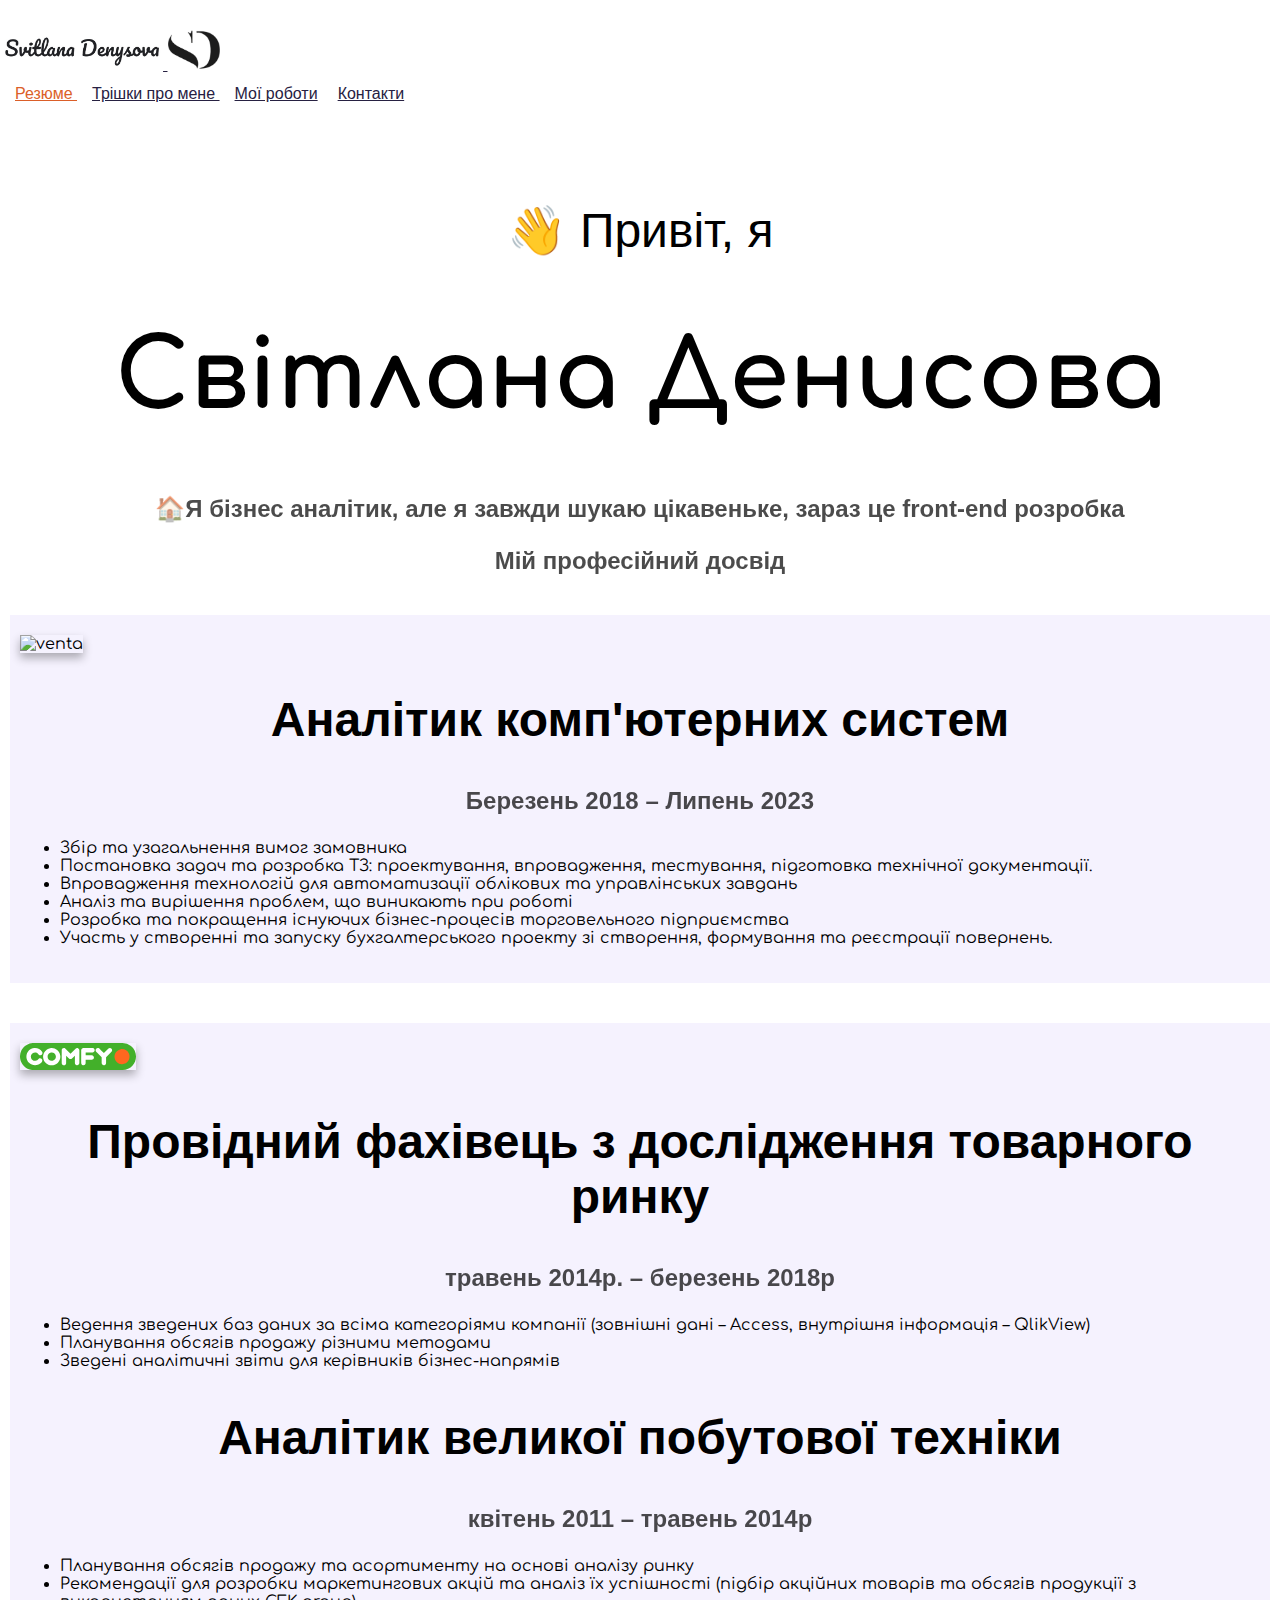
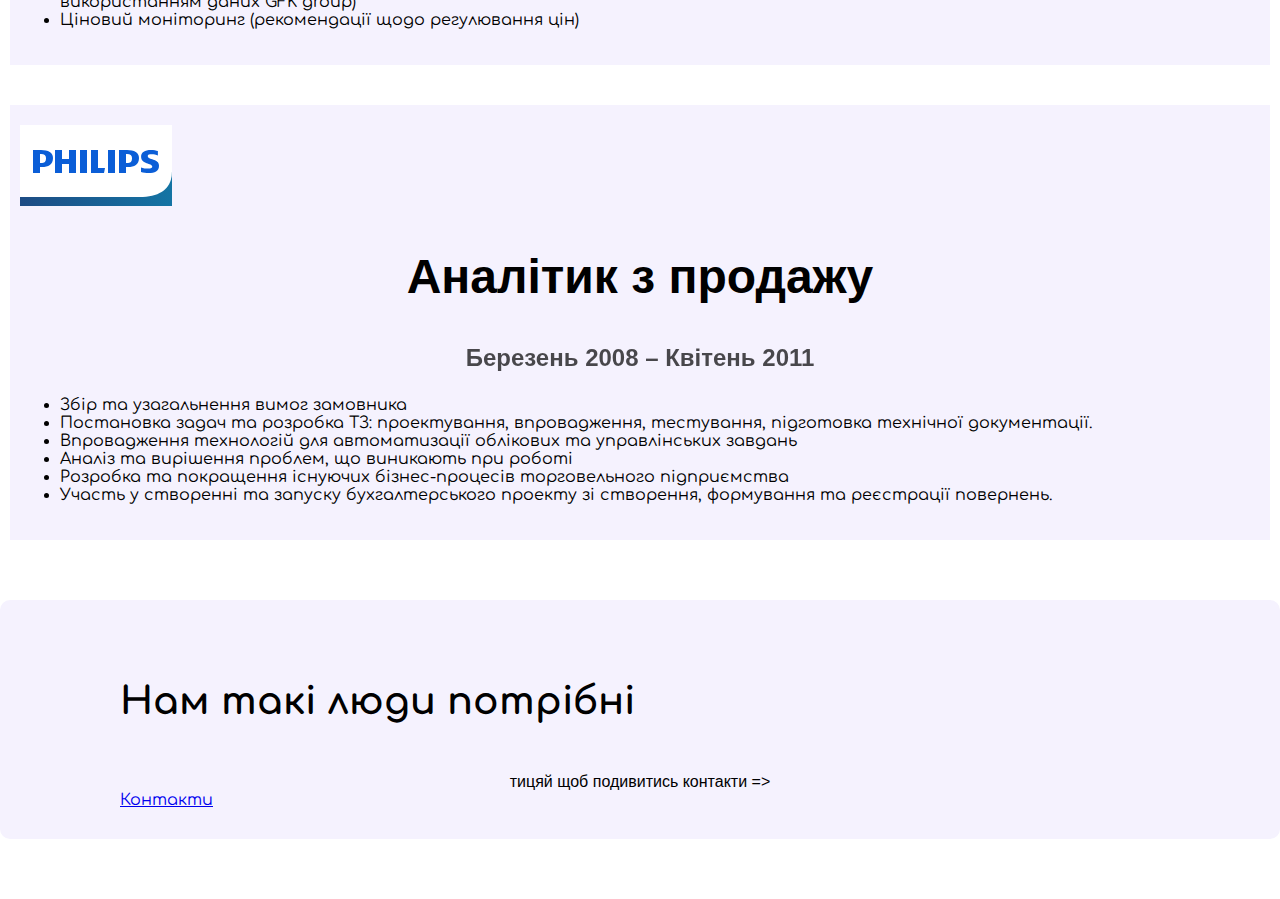
==== index.html @ 8080b908 "start project" ====
<!DOCTYPE html>
<html lang="uk">
  <head>
    <meta charset="UTF-8" />
    <meta http-equiv="X-UA-Compatible" content="IE=edge" />
    <meta name="viewport" content="width=device-width, initial-scale=1.0" />

    <!-- CSS only -->
    <link
      href="https://cdn.jsdelivr.net/npm/bootstrap@5.2.3/dist/css/bootstrap.min.css"
      rel="stylesheet"
      integrity="sha384-rbsA2VBKQhggwzxH7pPCaAqO46MgnOM80zW1RWuH61DGLwZJEdK2Kadq2F9CUG65"
      crossorigin="anonymous"
    />
    <!-- JavaScript Bundle with Popper -->
    <script
      src="https://cdn.jsdelivr.net/npm/bootstrap@5.2.3/dist/js/bootstrap.bundle.min.js"
      integrity="sha384-kenU1KFdBIe4zVF0s0G1M5b4hcpxyD9F7jL+jjXkk+Q2h455rYXK/7HAuoJl+0I4"
      crossorigin="anonymous"
    ></script>
    <link rel="preconnect" href="https://fonts.googleapis.com" />
    <link rel="preconnect" href="https://fonts.gstatic.com" crossorigin />
    <link
      href="https://fonts.googleapis.com/css2?family=Comfortaa&display=swap"
      rel="stylesheet"
    />

    <script
      src="https://kit.fontawesome.com/6c23b1fdda.js"
      crossorigin="anonymous"
    ></script>
    <link rel="stylesheet" href="src/style.css" />
    <meta
      name="description"
      content="Svitlana is a front-end engineer based in Ukraine"
    />
    <title>Business analyst - Denysova Svitlana</title>
  </head>
  <body>
    <div class="container">
      <nav class="d-flex justify-content-between">
        <a href="about_me.html">
          <img
            class="logo d-none d-md-block"
            src="images/LOGO.jpg"
            alt="Svitlana's full logo"
            title="Homepage"
          />
          <img
            class="logo d-block d-md-none"
            src="images/sd.png"
            alt="Svitlana's small logo"
            title="Homepage"
          />
        </a>
        <ul>
          <li class="active">
            <a href="index.html" title="Homepage">Резюме </a>
          </li>
          <li>
            <a href="about_me.html" title="About Svitlana"> Трішки про мене </a>
          </li>
          <li>
            <a href="work_page.html" title="Svitlana work"> Мої роботи</a>
          </li>
          <li>
            <a href="contact_page.html" title="Svitlana contact"> Контакти </a>
          </li>
        </ul>
      </nav>
    </div>

    <p class="hello">👋 Привіт, я</p>
    <h1>Світлана Денисова</h1>
    <h3>
      🏠Я бізнес аналітик, але я завжди шукаю цікавеньке, зараз це front-end
      розробка
    </h3>

    <h3 class="cv">Мій професійний досвід</h3>
    <div class="container">
      <div class="row border">
        <div class="col-sm-2">
          <img
            src="https://www.ventaltd.com.ua/home/core_themes/item_1/logo/ventalogo.png"
            class="img-fluid rounded d-none d-sm-block"
            alt="venta"
          />
        </div>
        <div class="col-sm-10">
          <h2 class="mb-3">Аналітик комп'ютерних систем</h2>
          <h3 class="mb-3">Березень 2018 – Липень 2023</h3>
          <ul class="list-group list-group-flush">
            <li class="list-group-item">
              Збір та узагальнення вимог замовника
            </li>
            <li class="list-group-item">
              Постановка задач та розробка ТЗ: проектування, впровадження,
              тестування, підготовка технічної документації.
            </li>
            <li class="list-group-item">
              Впровадження технологій для автоматизації облікових та
              управлінських завдань
            </li>
            <li class="list-group-item">
              Аналіз та вирішення проблем, що виникають при роботі
            </li>
            <li class="list-group-item">
              Розробка та покращення існуючих бізнес-процесів торговельного
              підприємства
            </li>
            <li class="list-group-item">
              Участь у створенні та запуску бухгалтерського проекту зі
              створення, формування та реєстрації повернень.
            </li>
          </ul>
        </div>
      </div>
      <div class="row border">
        <div class="col-sm-2">
          <img
            src="images/logo_main.svg"
            class="img-fluid rounded d-none d-sm-block"
            alt="venta"
          />
        </div>
        <div class="col-sm-10">
          <h2 class="mb-3">Провідний фахівець з дослідження товарного ринку</h2>
          <h3 class="mb-3">травень 2014р. – березень 2018р</h3>
          <ul class="list-group list-group-flush">
            <li class="list-group-item">
              Ведення зведених баз даних за всіма категоріями компанії (зовнішні
              дані – Access, внутрішня інформація – QlikView)
            </li>
            <li class="list-group-item">
              Планування обсягів продажу різними методами
            </li>
            <li class="list-group-item">
              Зведені аналітичні звіти для керівників бізнес-напрямів
            </li>
          </ul>
          <h2 class="mt-3">Аналітик великої побутової техніки</h2>
          <h3 class="mb-3">квітень 2011 – травень 2014р</h3>
          <ul class="list-group list-group-flush">
            <li class="list-group-item">
              Планування обсягів продажу та асортименту на основі аналізу ринку
            </li>
            <li class="list-group-item">
              Рекомендації для розробки маркетингових акцій та аналіз їх
              успішності (підбір акційних товарів та обсягів продукції з
              використанням даних GFK group)
            </li>
            <li class="list-group-item">
              Ціновий моніторинг (рекомендації щодо регулювання цін)
            </li>
          </ul>
        </div>
      </div>
      <div class="row border">
        <div class="col-sm-2">
          <svg
            xmlns="http://www.w3.org/2000/svg"
            xmlns:xlink="http://www.w3.org/1999/xlink"
            width="152"
            height="81"
            viewBox="0 0 152 81"
            class="img-fluid d-none d-sm-block"
          >
            <defs>
              <linearGradient id="c" x1="0%" x2="100%" y1="50%" y2="50%">
                <stop offset="0%" stop-color="#1D4C84"></stop>
                <stop offset="100%" stop-color="#1474A4"></stop>
              </linearGradient>
              <filter
                id="b"
                width="120.4%"
                height="138.3%"
                x="-10.9%"
                y="-14.2%"
                filterUnits="objectBoundingBox"
              >
                <feOffset
                  dx="-1"
                  dy="4"
                  in="SourceAlpha"
                  result="shadowOffsetOuter1"
                ></feOffset>
                <feGaussianBlur
                  in="shadowOffsetOuter1"
                  result="shadowBlurOuter1"
                  stdDeviation="4.5"
                ></feGaussianBlur>
                <feColorMatrix
                  in="shadowBlurOuter1"
                  values="0 0 0 0 0 0 0 0 0 0 0 0 0 0 0 0 0 0 0.48 0"
                ></feColorMatrix>
              </filter>
              <rect id="a" width="152" height="81" x="0" y="0"></rect>
            </defs>
            <g fill="none" fill-rule="evenodd">
              <use xlink:href="#a" fill="#000" filter="url(#b)"></use>
              <use xlink:href="#a" fill="#FFF"></use>
              <rect width="152" height="81" fill="url(#c)"></rect>
              <path
                fill="#FFF"
                d="M0,0 L152,0 L152,46.4 C152,62.248934 141.887386,72 119.353592,72 L0,72 L0,0 Z"
              ></path>
              <path
                fill="#0B5ED7"
                d="M131.588602,29.3411522 C133.845088,29.3411522 136.207514,29.829425 137.875,30.4761905 L137.875,26.0952381 C136.1875,25.547619 133.845088,25 130.803958,25 C125.016293,25 121.09251,27.1473888 121.09251,31.6503209 C121.09251,39.4093826 132.275424,37.8391975 132.275424,41.4417202 C132.275424,42.8271152 130.961025,43.6190476 128.3125,43.6190476 C125.958192,43.6190476 123.1581,43.5398013 121,42.5238095 L121,46.9047619 C123.1581,47.6440995 126.291551,48 128.645859,48 C134.629731,48 139,46.1995651 139,40.657277 C139,33.2677955 127.75,35.4047619 127.75,31.0238095 C127.75,29.3809524 129.528888,29.3411522 131.588602,29.3411522 Z M108,42 L106,42 L106,48 L99,48 L99,25 C99.160008,25 104.561278,25.1100048 107,25 C114.20576,25.1100048 119,27.4121049 119,33 C119,39.5536328 114.304765,41.9997391 108,42 Z M107,29 C106.652109,29.0097672 106.394066,28.987791 106,29 L106,38 L107,38 C110.523754,38 112,36.9311612 112,33 C112,30.5650774 110.338723,29.0097672 107,29 Z M88,25 L95,25 L95,48 L88,48 L88,25 Z M71,48 L71,25 L78,25 L78,43 L85,43 L84,48 L71,48 Z M60,25 L67,25 L67,48 L60,48 L60,25 Z M49,39 L42,39 L42,48 L35,48 L35,25 L42,25 L42,34 L49,34 L49,25 L56,25 L56,48 L49,48 L49,39 Z M22,42 L20,42 L20,48 L13,48 L13,25 C13.160008,25 18.5612781,25.1100048 21,25 C28.2057603,25.1100048 33,27.4121049 33,33 C33,39.5536328 28.3047652,41.9997391 22,42 Z M21,29 C20.652,29.0097672 20.394,28.987791 20,29 L20,38 L21,38 C24.523,38 26,36.9311612 26,33 C26,30.5650774 24.339,29.0097672 21,29 Z"
              ></path>
            </g>
          </svg>
        </div>
        <div class="col-sm-10">
          <h2 class="mb-3">Аналітик з продажу</h2>
          <h3 class="mb-3">Березень 2008 – Квітень 2011</h3>
          <ul class="list-group list-group-flush">
            <li class="list-group-item">
              Збір та узагальнення вимог замовника
            </li>
            <li class="list-group-item">
              Постановка задач та розробка ТЗ: проектування, впровадження,
              тестування, підготовка технічної документації.
            </li>
            <li class="list-group-item">
              Впровадження технологій для автоматизації облікових та
              управлінських завдань
            </li>
            <li class="list-group-item">
              Аналіз та вирішення проблем, що виникають при роботі
            </li>
            <li class="list-group-item">
              Розробка та покращення існуючих бізнес-процесів торговельного
              підприємства
            </li>
            <li class="list-group-item">
              Участь у створенні та запуску бухгалтерського проекту зі
              створення, формування та реєстрації повернень.
            </li>
          </ul>
        </div>
      </div>

      <footer>
        <div class="contact-box d-flex justify-content-between mb-5">
          <div>
            <h4>Нам такі люди потрібні</h4>
            <p class="text-muted">тицяй щоб подивитись контакти =></p>
          </div>
          <div class="d-flex align-items-center">
            <a
              href="contact_page.html"
              class="btn btn-secondary mt-10"
              title="Contact Svitlana"
              >Контакти</a
            >
          </div>
        </div>
      </footer>
    </div>
  </body>
</html>
---- src/style.css ----
/*font-family: 'Playfair Display', serif;
font-family: 'Poppins', sans-serif;
https://visionary-smakager-051a4c.netlify.app/*/

/* .comfortaa-<uniquifier> {
  font-family: "Comfortaa", sans-serif;
  font-optical-sizing: auto;
  font-weight: 400;
  font-style: normal;
} */
:root {
  --text-style: 'Comfortaa', sans-serif;
  --background-color: #f5f2fe;
}
body {
  margin: 10px auto;
  font-family: var(--text-style);
}
.col {
  margin: 10px;
}
p,
h1,
h2,
h3 {
  text-align: center;
  font-family: 'Poppins', sans-serif;
}
.section-about h1 {
  font-size: 63px;
  font-family: var(--text-style);
  font-weight: 700;
}
h1 {
  font-size: 96px;
  font-family: var(--text-style);
  font-weight: 700;
}
.section-work h1 {
  font-size: 45px;
  font-family: var(--text-style);
  font-weight: 700;
}
.section-about h3 {
  font-size: 20px;
  font-family: var(--text-style);
  font-weight: 700;
}
h3 {
  font-size: 24px;
  opacity: 0.7;
}
h4 {
  font-size: 38px;
}

h2 {
  font-size: 48px;
}
.section-about img {
  width: 50%;
  display: block;
  margin: 0 auto;
  box-shadow: 0 5px 10px rgba(0, 0, 0, 0.3);
}
img {
  box-shadow: 0 5px 10px rgba(0, 0, 0, 0.3);
}

.text {
  background: var(--background-color);
  padding: 20px;
  border-radius: 4px;
  font-size: 14px;
  line-height: 1.5;
  text-align: center;
}
.row {
  margin: 40px 10px;
  background: var(--background-color);
  padding: 20px 10px;
}
.email-link {
  display: flex;
  justify-content: center;
  color: black;
  font-size: 28px;
  text-decoration: none;
}
.email-link:hoover {
  text-decoration: underline;
}
.weather_about {
  margin-top: 30px;
}
.hello {
  font-size: 48px;
}
.logo {
  box-shadow: none;
  max-height: 40px;
  height: auto;
}
nav {
  padding: 20px 0 40px 0;
}
.about {
  padding: 10px 0;
}
nav ul {
  margin: 0;
  padding: 0;
}
nav li {
  display: inline;
  line-height: 40px;
  margin-left: 15px;
}
nav a {
  font-family: 'Poppins', sans-serif;
  text-decoration: underline;
  color: #272142;
  transition: all 100ms ease-in-out;
}

nav a:hover,
nav li.active a {
  color: #db5f29;
}
footer {
  margin: 60px 0;
}
footer .email-link {
  font-size: 24px;
}
footer .social-links a:hover,
footer .email-link:hover {
  color: #db5f29;
}
footer .social-links a {
  margin: 0 20px;
  color: blue;
  background-color: var(--background-color);
  padding: 10px 14px;
  font-size: 18px;
  border-radius: 50%;
  transition: all 150ms ease-in-out;
}
footer .contact-box {
  background-color: var(--background-color);
  padding: 30px 120px;
  border-radius: 10px;
}
footer .contact-box p {
  margin: 0;
}
.sing {
  font-size: 18px;
  opacity: 0.6;
}
@media (max-width: 900px) {
  .section-about {
    text-align: center;
  }
  h1 {
    font-size: 48px;
  }
  h3 {
    font-size: 12px;
  }
  h2,
  .hello {
    font-size: 24px;
  }
  h4 {
    font-size: 24px;
  }

  .text {
    font-size: 12px;
    line-height: 1;
  }
  .weather_about {
    margin-top: 10px;
  }
  .project-link {
    display: block;
    text-align: center;
    margin: 0 10px;
  }
  footer .contact-box {
    padding: 30px 20px;
  }
}
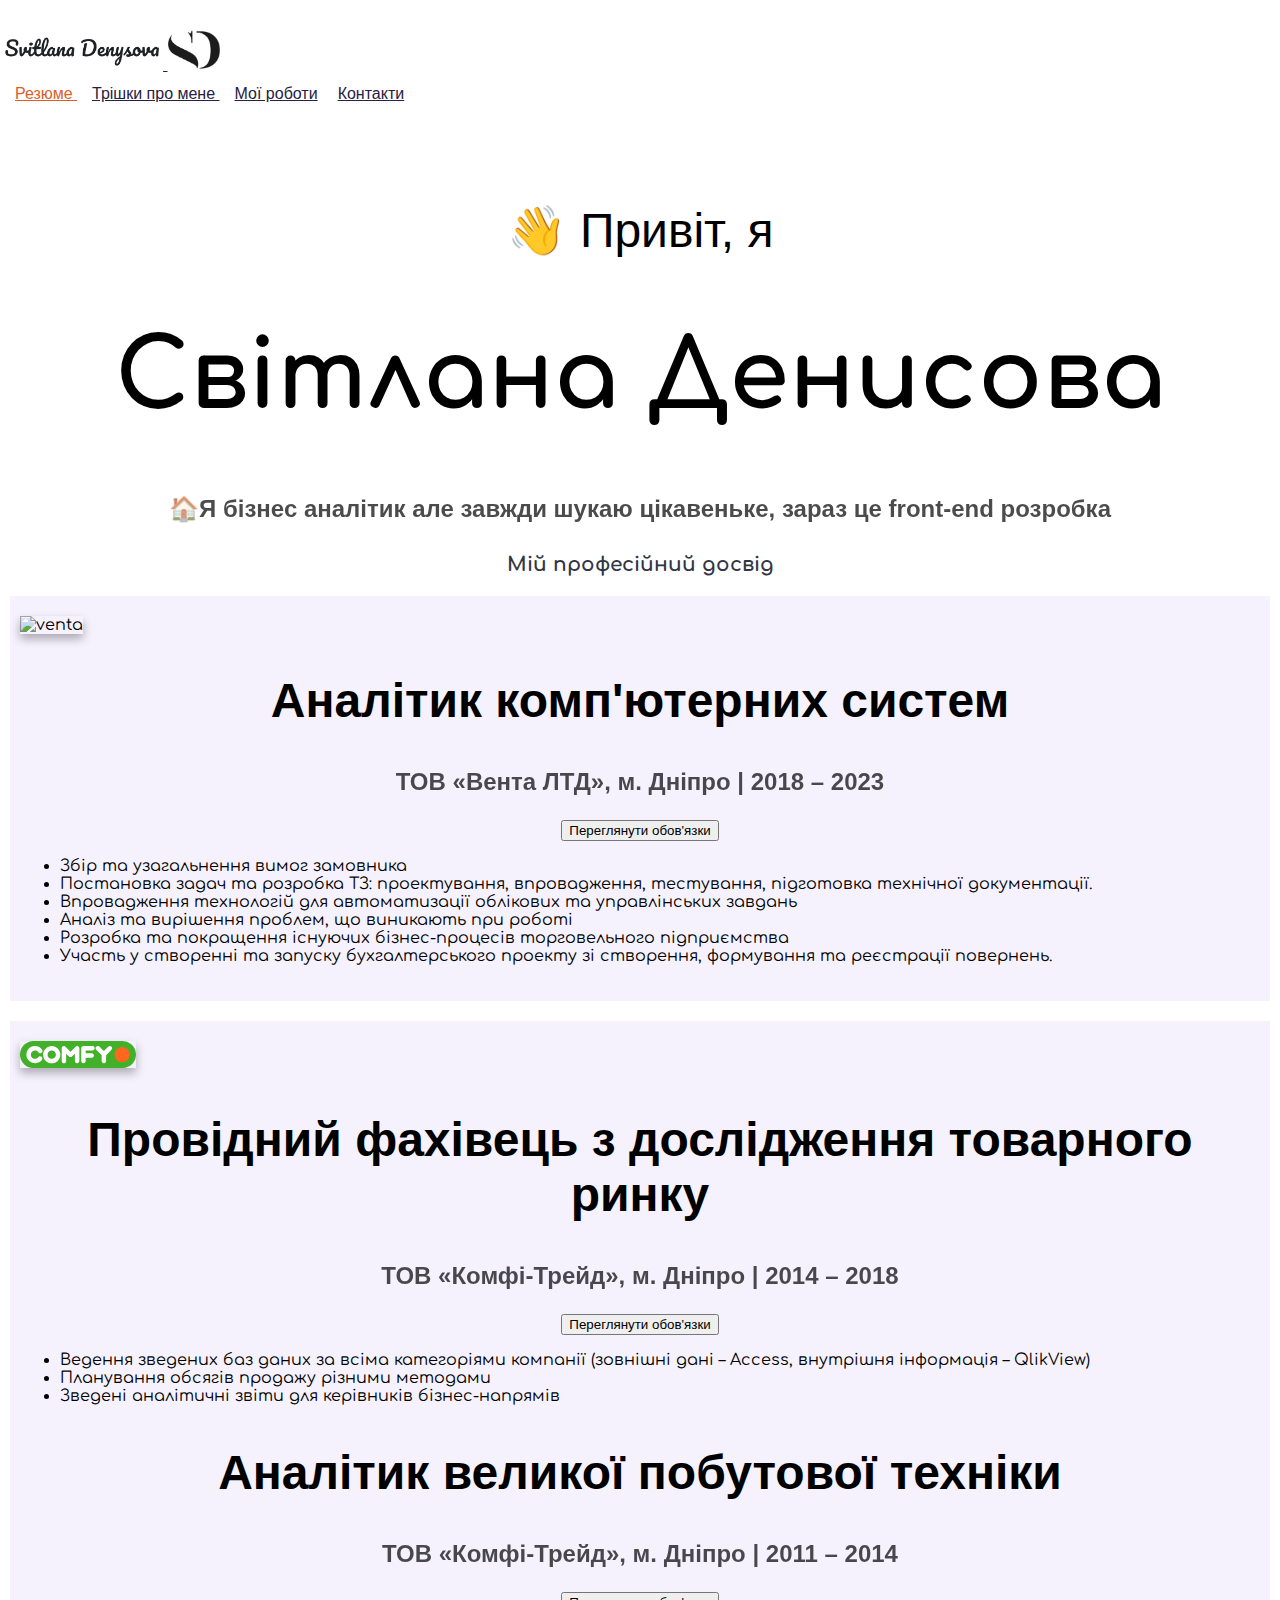
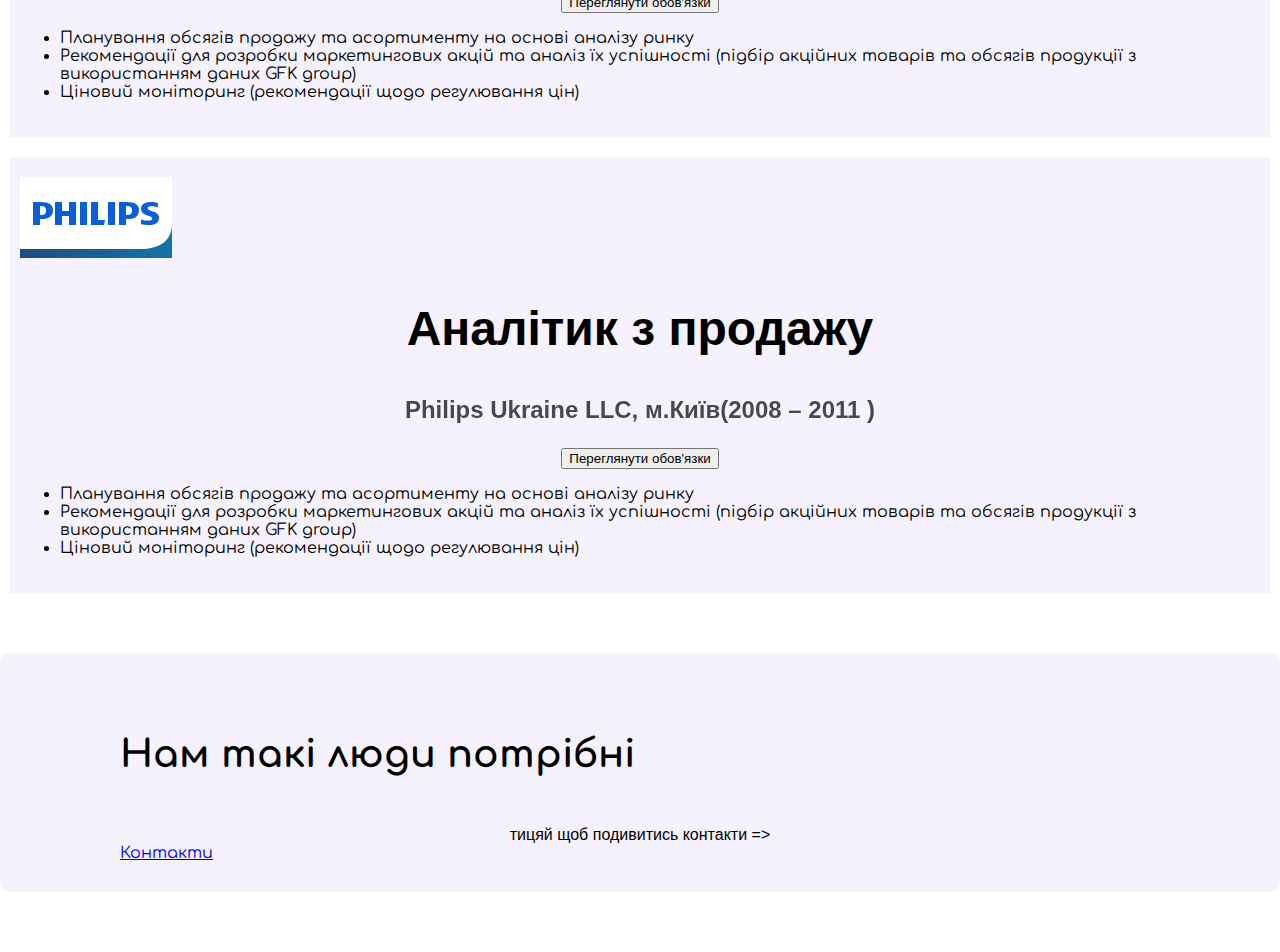
==== commit b1d55957: "add 1 and 2 pages" ====
--- a/index.html
+++ b/index.html
@@ -73,11 +73,11 @@
     <p class="hello">👋 Привіт, я</p>
     <h1>Світлана Денисова</h1>
     <h3>
-      🏠Я бізнес аналітик, але я завжди шукаю цікавеньке, зараз це front-end
+      🏠Я бізнес аналітик але завжди шукаю цікавеньке, зараз це front-end
       розробка
     </h3>
 
-    <h3 class="cv">Мій професійний досвід</h3>
+    <h3 class="cv mb-10">Мій професійний досвід</h3>
     <div class="container">
       <div class="row border">
         <div class="col-sm-2">
@@ -89,31 +89,47 @@
         </div>
         <div class="col-sm-10">
           <h2 class="mb-3">Аналітик комп'ютерних систем</h2>
-          <h3 class="mb-3">Березень 2018 – Липень 2023</h3>
-          <ul class="list-group list-group-flush">
-            <li class="list-group-item">
-              Збір та узагальнення вимог замовника
-            </li>
-            <li class="list-group-item">
-              Постановка задач та розробка ТЗ: проектування, впровадження,
-              тестування, підготовка технічної документації.
-            </li>
-            <li class="list-group-item">
-              Впровадження технологій для автоматизації облікових та
-              управлінських завдань
-            </li>
-            <li class="list-group-item">
-              Аналіз та вирішення проблем, що виникають при роботі
-            </li>
-            <li class="list-group-item">
-              Розробка та покращення існуючих бізнес-процесів торговельного
-              підприємства
-            </li>
-            <li class="list-group-item">
-              Участь у створенні та запуску бухгалтерського проекту зі
-              створення, формування та реєстрації повернень.
-            </li>
-          </ul>
+          <h3 class="mb-3">ТОВ «Вента ЛТД», м. Дніпро | 2018 – 2023</h3>
+          <p>
+            <button
+              class="btn btn-secondary col-sm-10"
+              type="button"
+              data-bs-toggle="collapse"
+              data-bs-target="#collapseExample"
+              aria-expanded="false"
+              aria-controls="collapseExample"
+            >
+              Переглянути обов'язки
+            </button>
+          </p>
+          <div class="collapse" id="collapseExample">
+            <div class="card card-body">
+              <ul class="list-group list-group-flush">
+                <li class="list-group-item">
+                  Збір та узагальнення вимог замовника
+                </li>
+                <li class="list-group-item">
+                  Постановка задач та розробка ТЗ: проектування, впровадження,
+                  тестування, підготовка технічної документації.
+                </li>
+                <li class="list-group-item">
+                  Впровадження технологій для автоматизації облікових та
+                  управлінських завдань
+                </li>
+                <li class="list-group-item">
+                  Аналіз та вирішення проблем, що виникають при роботі
+                </li>
+                <li class="list-group-item">
+                  Розробка та покращення існуючих бізнес-процесів торговельного
+                  підприємства
+                </li>
+                <li class="list-group-item">
+                  Участь у створенні та запуску бухгалтерського проекту зі
+                  створення, формування та реєстрації повернень.
+                </li>
+              </ul>
+            </div>
+          </div>
         </div>
       </div>
       <div class="row border">
@@ -121,39 +137,72 @@
           <img
             src="images/logo_main.svg"
             class="img-fluid rounded d-none d-sm-block"
-            alt="venta"
+            alt="comfy"
           />
         </div>
         <div class="col-sm-10">
           <h2 class="mb-3">Провідний фахівець з дослідження товарного ринку</h2>
-          <h3 class="mb-3">травень 2014р. – березень 2018р</h3>
-          <ul class="list-group list-group-flush">
-            <li class="list-group-item">
-              Ведення зведених баз даних за всіма категоріями компанії (зовнішні
-              дані – Access, внутрішня інформація – QlikView)
-            </li>
-            <li class="list-group-item">
-              Планування обсягів продажу різними методами
-            </li>
-            <li class="list-group-item">
-              Зведені аналітичні звіти для керівників бізнес-напрямів
-            </li>
-          </ul>
-          <h2 class="mt-3">Аналітик великої побутової техніки</h2>
-          <h3 class="mb-3">квітень 2011 – травень 2014р</h3>
-          <ul class="list-group list-group-flush">
-            <li class="list-group-item">
-              Планування обсягів продажу та асортименту на основі аналізу ринку
-            </li>
-            <li class="list-group-item">
-              Рекомендації для розробки маркетингових акцій та аналіз їх
-              успішності (підбір акційних товарів та обсягів продукції з
-              використанням даних GFK group)
-            </li>
-            <li class="list-group-item">
-              Ціновий моніторинг (рекомендації щодо регулювання цін)
-            </li>
-          </ul>
+          <h3 class="mb-3">ТОВ «Комфі-Трейд», м. Дніпро | 2014 – 2018</h3>
+          <p>
+            <button
+              class="btn btn-secondary col-sm-10"
+              type="button"
+              data-bs-toggle="collapse"
+              data-bs-target="#collapseExample0"
+              aria-expanded="false"
+              aria-controls="collapseExample0"
+            >
+              Переглянути обов'язки
+            </button>
+          </p>
+          <div class="collapse" id="collapseExample0">
+            <div class="card card-body">
+              <ul class="list-group list-group-flush">
+                <li class="list-group-item">
+                  Ведення зведених баз даних за всіма категоріями компанії
+                  (зовнішні дані – Access, внутрішня інформація – QlikView)
+                </li>
+                <li class="list-group-item">
+                  Планування обсягів продажу різними методами
+                </li>
+                <li class="list-group-item">
+                  Зведені аналітичні звіти для керівників бізнес-напрямів
+                </li>
+              </ul>
+            </div>
+          </div>
+          <h2 class="mb-3">Аналітик великої побутової техніки</h2>
+          <h3 class="mb-3">ТОВ «Комфі-Трейд», м. Дніпро | 2011 – 2014</h3>
+          <p>
+            <button
+              class="btn btn-secondary col-sm-10"
+              type="button"
+              data-bs-toggle="collapse"
+              data-bs-target="#collapseExample1"
+              aria-expanded="false"
+              aria-controls="collapseExample1"
+            >
+              Переглянути обов'язки
+            </button>
+          </p>
+          <div class="collapse" id="collapseExample1">
+            <div class="card card-body">
+              <ul class="list-group list-group-flush">
+                <li class="list-group-item">
+                  Планування обсягів продажу та асортименту на основі аналізу
+                  ринку
+                </li>
+                <li class="list-group-item">
+                  Рекомендації для розробки маркетингових акцій та аналіз їх
+                  успішності (підбір акційних товарів та обсягів продукції з
+                  використанням даних GFK group)
+                </li>
+                <li class="list-group-item">
+                  Ціновий моніторинг (рекомендації щодо регулювання цін)
+                </li>
+              </ul>
+            </div>
+          </div>
         </div>
       </div>
       <div class="row border">
@@ -214,31 +263,37 @@
         </div>
         <div class="col-sm-10">
           <h2 class="mb-3">Аналітик з продажу</h2>
-          <h3 class="mb-3">Березень 2008 – Квітень 2011</h3>
-          <ul class="list-group list-group-flush">
-            <li class="list-group-item">
-              Збір та узагальнення вимог замовника
-            </li>
-            <li class="list-group-item">
-              Постановка задач та розробка ТЗ: проектування, впровадження,
-              тестування, підготовка технічної документації.
-            </li>
-            <li class="list-group-item">
-              Впровадження технологій для автоматизації облікових та
-              управлінських завдань
-            </li>
-            <li class="list-group-item">
-              Аналіз та вирішення проблем, що виникають при роботі
-            </li>
-            <li class="list-group-item">
-              Розробка та покращення існуючих бізнес-процесів торговельного
-              підприємства
-            </li>
-            <li class="list-group-item">
-              Участь у створенні та запуску бухгалтерського проекту зі
-              створення, формування та реєстрації повернень.
-            </li>
-          </ul>
+          <h3 class="mb-3">Philips Ukraine LLC, м.Київ(2008 – 2011 )</h3>
+          <p>
+            <button
+              class="btn btn-secondary col-sm-10"
+              type="button"
+              data-bs-toggle="collapse"
+              data-bs-target="#collapseExample"
+              aria-expanded="false"
+              aria-controls="collapseExample"
+            >
+              Переглянути обов'язки
+            </button>
+          </p>
+          <div class="collapse" id="collapseExample">
+            <div class="card card-body">
+              <ul class="list-group list-group-flush">
+                <li class="list-group-item">
+                  Планування обсягів продажу та асортименту на основі аналізу
+                  ринку
+                </li>
+                <li class="list-group-item">
+                  Рекомендації для розробки маркетингових акцій та аналіз їх
+                  успішності (підбір акційних товарів та обсягів продукції з
+                  використанням даних GFK group)
+                </li>
+                <li class="list-group-item">
+                  Ціновий моніторинг (рекомендації щодо регулювання цін)
+                </li>
+              </ul>
+            </div>
+          </div>
         </div>
       </div>
 
--- a/src/style.css
+++ b/src/style.css
@@ -19,6 +19,7 @@
 .col {
   margin: 10px;
 }
+
 p,
 h1,
 h2,
@@ -26,8 +27,9 @@
   text-align: center;
   font-family: 'Poppins', sans-serif;
 }
+
 .section-about h1 {
-  font-size: 63px;
+  font-size: 43px;
   font-family: var(--text-style);
   font-weight: 700;
 }
@@ -75,8 +77,17 @@
   line-height: 1.5;
   text-align: center;
 }
+h3.cv {
+  text-align: center;
+  font-family: var(--text-style);
+  font-weight: 700;
+  font-size: 20px;
+  color: #323643;
+  opacity: 1;
+  margin-top: 30px;
+}
 .row {
-  margin: 40px 10px;
+  margin: 20px 10px;
   background: var(--background-color);
   padding: 20px 10px;
 }
